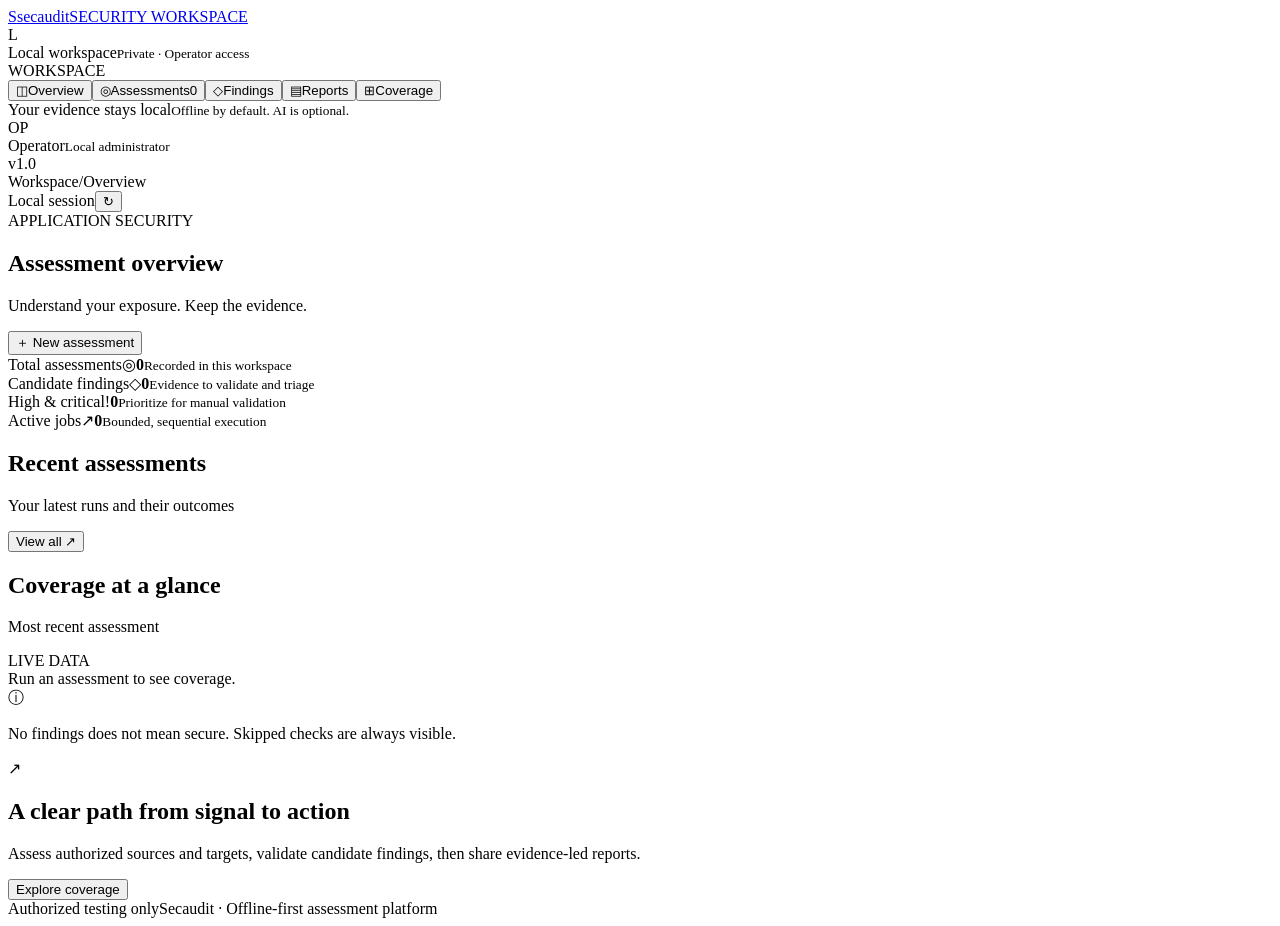
==== secaudit/static/index.html @ 478bf849 "Release Secaudit 0.3: local dashboard, offline provisioning and evidence reports Add authenticated q" ====
<!doctype html><html lang="en"><head><meta charset="utf-8"><meta name="viewport" content="width=device-width, initial-scale=1"><title>Secaudit — Assessment workspace</title><link rel="stylesheet" href="/static/style.css"><script defer src="/static/app.js"></script></head>
<body><aside class="sidebar"><a class="brand" href="#overview"><span class="brandmark">S</span><span>secaudit<span class="brand-sub">SECURITY WORKSPACE</span></span></a><div class="workspace"><span class="workspace-icon">L</span><div>Local workspace<small>Private · Operator access</small></div><span class="online"></span></div><div class="nav-label">WORKSPACE</div><nav><button class="nav active" data-view="overview"><span>◫</span>Overview</button><button class="nav" data-view="assessments"><span>◎</span>Assessments<span id="nav-count" class="nav-count">0</span></button><button class="nav" data-view="findings"><span>◇</span>Findings</button><button class="nav" data-view="reports"><span>▤</span>Reports</button><button class="nav" data-view="coverage"><span>⊞</span>Coverage</button></nav><div class="sidebar-bottom"><div class="private-note"><span class="online"></span> Your evidence stays local<small>Offline by default. AI is optional.</small></div><div class="operator"><span class="avatar">OP</span><div>Operator<small>Local administrator</small></div><span class="version" id="version">v1.0</span></div></div></aside>
<div class="shell"><header class="topbar"><div><span class="breadcrumb">Workspace</span><span class="slash">/</span><span id="breadcrumb-view">Overview</span></div><div class="top-actions"><span class="pill"><span class="online"></span>Local session</span><button class="icon-button" id="refresh" title="Refresh data" aria-label="Refresh data">↻</button></div></header><main><section class="page-heading"><div><div class="eyebrow">APPLICATION SECURITY</div><h1 id="page-title">Assessment overview</h1><p id="page-subtitle">Understand your exposure. Keep the evidence.</p></div><button class="primary" id="new-scan">＋ New assessment</button></section>
<div id="notice" role="status" hidden></div>
<section class="view" id="view-overview"><div class="stats"><article class="stat"><span>Total assessments<span class="stat-icon">◎</span></span><strong id="stat-runs">0</strong><small>Recorded in this workspace</small></article><article class="stat"><span>Candidate findings<span class="stat-icon">◇</span></span><strong id="stat-findings">0</strong><small>Evidence to validate and triage</small></article><article class="stat"><span>High & critical<span class="stat-icon risk-icon">!</span></span><strong id="stat-high">0</strong><small>Prioritize for manual validation</small></article><article class="stat"><span>Active jobs<span class="stat-icon">↗</span></span><strong id="stat-active">0</strong><small>Bounded, sequential execution</small></article></div>
<div class="overview-grid"><section class="panel recent-panel"><div class="panel-heading"><div><h2>Recent assessments</h2><p>Your latest runs and their outcomes</p></div><button class="text-button" data-view="assessments">View all ↗</button></div><div id="recent-runs"></div></section><section class="panel posture-panel"><div class="panel-heading"><div><h2>Coverage at a glance</h2><p>Most recent assessment</p></div><span class="tiny-label">LIVE DATA</span></div><div id="coverage-glance" class="coverage-glance"><div class="empty-small">Run an assessment to see coverage.</div></div><div class="coverage-note"><span>ⓘ</span><p>No findings does not mean secure. Skipped checks are always visible.</p></div></section></div>
<section class="getting-started"><div class="start-icon">↗</div><div><h2>A clear path from signal to action</h2><p>Assess authorized sources and targets, validate candidate findings, then share evidence-led reports.</p></div><button class="secondary" data-view="coverage">Explore coverage</button></section></section>
<section class="view" id="view-assessments" hidden><div class="panel"><div class="panel-heading"><div><h2>Assessment history</h2><p>Completed runs, queued work, and interrupted assessments</p></div></div><div id="jobs-list"></div><div id="all-runs"></div></div></section>
<section class="view" id="view-findings" hidden><div class="panel"><div class="panel-heading"><div><h2>Findings explorer</h2><p>Scanner observations remain separate from validated findings</p></div></div><div class="filterbar"><label class="search-field"><span>⌕</span><input id="finding-search" placeholder="Search title, rule or asset" aria-label="Search findings"></label><select id="finding-severity" aria-label="Filter by severity"><option value="">All severities</option><option>CRITICAL</option><option>HIGH</option><option>MEDIUM</option><option>LOW</option><option>INFO</option></select><select id="finding-run" aria-label="Select assessment"></select></div><div id="findings-list"></div></div></section>
<section class="view" id="view-reports" hidden><div class="panel"><div class="panel-heading"><div><h2>Evidence & reports</h2><p>Local exports for review, remediation, and retesting</p></div><select id="report-run" aria-label="Select report assessment"></select></div><div id="report-list" class="report-grid"></div></div></section>
<section class="view" id="view-coverage" hidden><div class="panel"><div class="panel-heading"><div><h2>Assessment coverage</h2><p>What ran, what was skipped, and where manual review is needed</p></div><select id="coverage-run" aria-label="Select coverage assessment"></select></div><div id="coverage-list"></div></div><div class="boundary-note"><h3>Evidence, not certification</h3><p>Framework mappings relate evidence to selected controls. They do not certify compliance or verify every requirement. Browser execution, destructive testing, and arbitrary business workflows are outside this release's supported checks.</p></div></section>
<footer><span><span class="online"></span>Authorized testing only</span><span>Secaudit · Offline-first assessment platform</span></footer></main></div>
<dialog id="scan-dialog"><form id="scan-form"><div class="dialog-head"><div class="eyebrow">NEW ASSESSMENT</div><button type="button" class="icon-button close-dialog" aria-label="Close">×</button></div><h2>Start with a defined scope.</h2><p class="muted">Preflight checks run automatically before testing begins.</p><label>Source directory<input id="scan-source" placeholder="/path/to/authorized/project" value="demo/source"></label><div class="or-line">or upload a source archive</div><label class="upload-box">ZIP archive <span>10 MB maximum · Never executed</span><input id="scan-archive" type="file" accept=".zip,application/zip"></label><label>Target URL <span class="optional">optional</span><input id="scan-target" type="url" placeholder="http://127.0.0.1:3000"></label><label id="scope-label" hidden>Authorization & scope JSON<textarea id="scan-scope" rows="5" spellcheck="false"></textarea></label><label>Assessment mode<select id="scan-preset"><option value="offline">Strict offline · No AI</option><option value="local-ai">Offline · Local AI</option><option value="api-ai">Connected AI · Explicit opt-in</option></select></label><p id="ai-note" class="mode-note">No public internet requests. Only explicitly scoped target connections.</p><label class="checkline"><input id="scan-authorized" type="checkbox" required><span>I am authorized to assess these sources and targets.</span></label><p id="scan-error" class="form-error" role="alert"></p><div class="dialog-actions"><button type="button" class="secondary close-dialog">Cancel</button><button class="primary" type="submit" id="submit-scan">Start assessment →</button></div></form></dialog>
<dialog id="finding-dialog"><div class="dialog-head"><div class="eyebrow">FINDING DETAIL</div><button class="icon-button close-detail" aria-label="Close">×</button></div><div id="finding-detail"></div></dialog>
</body></html>
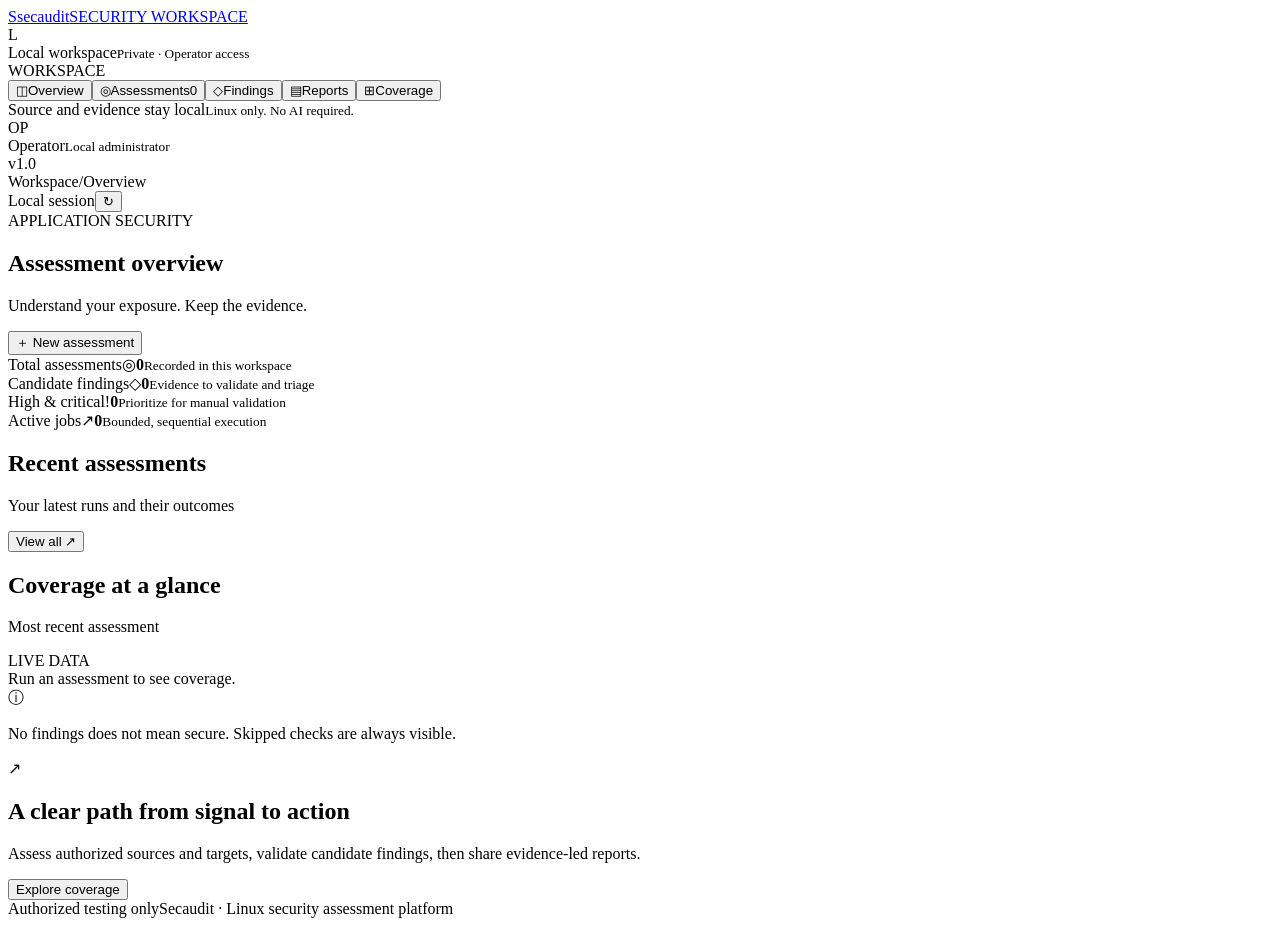
==== commit 59abfc35: "Release 0.4: Linux-only non-AI scanning with explicit internet mode Remove Windows/WSL provisioning " ====
--- a/secaudit/static/index.html
+++ b/secaudit/static/index.html
@@ -1,5 +1,5 @@
 <!doctype html><html lang="en"><head><meta charset="utf-8"><meta name="viewport" content="width=device-width, initial-scale=1"><title>Secaudit — Assessment workspace</title><link rel="stylesheet" href="/static/style.css"><script defer src="/static/app.js"></script></head>
-<body><aside class="sidebar"><a class="brand" href="#overview"><span class="brandmark">S</span><span>secaudit<span class="brand-sub">SECURITY WORKSPACE</span></span></a><div class="workspace"><span class="workspace-icon">L</span><div>Local workspace<small>Private · Operator access</small></div><span class="online"></span></div><div class="nav-label">WORKSPACE</div><nav><button class="nav active" data-view="overview"><span>◫</span>Overview</button><button class="nav" data-view="assessments"><span>◎</span>Assessments<span id="nav-count" class="nav-count">0</span></button><button class="nav" data-view="findings"><span>◇</span>Findings</button><button class="nav" data-view="reports"><span>▤</span>Reports</button><button class="nav" data-view="coverage"><span>⊞</span>Coverage</button></nav><div class="sidebar-bottom"><div class="private-note"><span class="online"></span> Your evidence stays local<small>Offline by default. AI is optional.</small></div><div class="operator"><span class="avatar">OP</span><div>Operator<small>Local administrator</small></div><span class="version" id="version">v1.0</span></div></div></aside>
+<body><aside class="sidebar"><a class="brand" href="#overview"><span class="brandmark">S</span><span>secaudit<span class="brand-sub">SECURITY WORKSPACE</span></span></a><div class="workspace"><span class="workspace-icon">L</span><div>Local workspace<small>Private · Operator access</small></div><span class="online"></span></div><div class="nav-label">WORKSPACE</div><nav><button class="nav active" data-view="overview"><span>◫</span>Overview</button><button class="nav" data-view="assessments"><span>◎</span>Assessments<span id="nav-count" class="nav-count">0</span></button><button class="nav" data-view="findings"><span>◇</span>Findings</button><button class="nav" data-view="reports"><span>▤</span>Reports</button><button class="nav" data-view="coverage"><span>⊞</span>Coverage</button></nav><div class="sidebar-bottom"><div class="private-note"><span class="online"></span> Source and evidence stay local<small>Linux only. No AI required.</small></div><div class="operator"><span class="avatar">OP</span><div>Operator<small>Local administrator</small></div><span class="version" id="version">v1.0</span></div></div></aside>
 <div class="shell"><header class="topbar"><div><span class="breadcrumb">Workspace</span><span class="slash">/</span><span id="breadcrumb-view">Overview</span></div><div class="top-actions"><span class="pill"><span class="online"></span>Local session</span><button class="icon-button" id="refresh" title="Refresh data" aria-label="Refresh data">↻</button></div></header><main><section class="page-heading"><div><div class="eyebrow">APPLICATION SECURITY</div><h1 id="page-title">Assessment overview</h1><p id="page-subtitle">Understand your exposure. Keep the evidence.</p></div><button class="primary" id="new-scan">＋ New assessment</button></section>
 <div id="notice" role="status" hidden></div>
 <section class="view" id="view-overview"><div class="stats"><article class="stat"><span>Total assessments<span class="stat-icon">◎</span></span><strong id="stat-runs">0</strong><small>Recorded in this workspace</small></article><article class="stat"><span>Candidate findings<span class="stat-icon">◇</span></span><strong id="stat-findings">0</strong><small>Evidence to validate and triage</small></article><article class="stat"><span>High & critical<span class="stat-icon risk-icon">!</span></span><strong id="stat-high">0</strong><small>Prioritize for manual validation</small></article><article class="stat"><span>Active jobs<span class="stat-icon">↗</span></span><strong id="stat-active">0</strong><small>Bounded, sequential execution</small></article></div>
@@ -9,7 +9,7 @@
 <section class="view" id="view-findings" hidden><div class="panel"><div class="panel-heading"><div><h2>Findings explorer</h2><p>Scanner observations remain separate from validated findings</p></div></div><div class="filterbar"><label class="search-field"><span>⌕</span><input id="finding-search" placeholder="Search title, rule or asset" aria-label="Search findings"></label><select id="finding-severity" aria-label="Filter by severity"><option value="">All severities</option><option>CRITICAL</option><option>HIGH</option><option>MEDIUM</option><option>LOW</option><option>INFO</option></select><select id="finding-run" aria-label="Select assessment"></select></div><div id="findings-list"></div></div></section>
 <section class="view" id="view-reports" hidden><div class="panel"><div class="panel-heading"><div><h2>Evidence & reports</h2><p>Local exports for review, remediation, and retesting</p></div><select id="report-run" aria-label="Select report assessment"></select></div><div id="report-list" class="report-grid"></div></div></section>
 <section class="view" id="view-coverage" hidden><div class="panel"><div class="panel-heading"><div><h2>Assessment coverage</h2><p>What ran, what was skipped, and where manual review is needed</p></div><select id="coverage-run" aria-label="Select coverage assessment"></select></div><div id="coverage-list"></div></div><div class="boundary-note"><h3>Evidence, not certification</h3><p>Framework mappings relate evidence to selected controls. They do not certify compliance or verify every requirement. Browser execution, destructive testing, and arbitrary business workflows are outside this release's supported checks.</p></div></section>
-<footer><span><span class="online"></span>Authorized testing only</span><span>Secaudit · Offline-first assessment platform</span></footer></main></div>
-<dialog id="scan-dialog"><form id="scan-form"><div class="dialog-head"><div class="eyebrow">NEW ASSESSMENT</div><button type="button" class="icon-button close-dialog" aria-label="Close">×</button></div><h2>Start with a defined scope.</h2><p class="muted">Preflight checks run automatically before testing begins.</p><label>Source directory<input id="scan-source" placeholder="/path/to/authorized/project" value="demo/source"></label><div class="or-line">or upload a source archive</div><label class="upload-box">ZIP archive <span>10 MB maximum · Never executed</span><input id="scan-archive" type="file" accept=".zip,application/zip"></label><label>Target URL <span class="optional">optional</span><input id="scan-target" type="url" placeholder="http://127.0.0.1:3000"></label><label id="scope-label" hidden>Authorization & scope JSON<textarea id="scan-scope" rows="5" spellcheck="false"></textarea></label><label>Assessment mode<select id="scan-preset"><option value="offline">Strict offline · No AI</option><option value="local-ai">Offline · Local AI</option><option value="api-ai">Connected AI · Explicit opt-in</option></select></label><p id="ai-note" class="mode-note">No public internet requests. Only explicitly scoped target connections.</p><label class="checkline"><input id="scan-authorized" type="checkbox" required><span>I am authorized to assess these sources and targets.</span></label><p id="scan-error" class="form-error" role="alert"></p><div class="dialog-actions"><button type="button" class="secondary close-dialog">Cancel</button><button class="primary" type="submit" id="submit-scan">Start assessment →</button></div></form></dialog>
+<footer><span><span class="online"></span>Authorized testing only</span><span>Secaudit · Linux security assessment platform</span></footer></main></div>
+<dialog id="scan-dialog"><form id="scan-form"><div class="dialog-head"><div class="eyebrow">NEW ASSESSMENT</div><button type="button" class="icon-button close-dialog" aria-label="Close">×</button></div><h2>Start with a defined scope.</h2><p class="muted">Preflight checks run automatically before testing begins.</p><label>Source directory<input id="scan-source" placeholder="/path/to/authorized/project" value="demo/source"></label><div class="or-line">or upload a source archive</div><label class="upload-box">ZIP archive <span>10 MB maximum · Never executed</span><input id="scan-archive" type="file" accept=".zip,application/zip"></label><label>Target URL <span class="optional">optional</span><input id="scan-target" type="url" placeholder="http://127.0.0.1:3000"></label><label id="scope-label" hidden>Authorization & scope JSON<textarea id="scan-scope" rows="5" spellcheck="false"></textarea></label><label>Assessment mode<select id="scan-preset"><option value="internet">Internet access · No AI</option><option value="offline">Strict offline · No AI</option></select></label><p id="ai-note" class="mode-note">Scoped targets and OSV package lookups. Package names and versions leave this machine; source and credentials stay local.</p><label class="checkline"><input id="scan-authorized" type="checkbox" required><span>I am authorized to assess these sources and targets.</span></label><p id="scan-error" class="form-error" role="alert"></p><div class="dialog-actions"><button type="button" class="secondary close-dialog">Cancel</button><button class="primary" type="submit" id="submit-scan">Start assessment →</button></div></form></dialog>
 <dialog id="finding-dialog"><div class="dialog-head"><div class="eyebrow">FINDING DETAIL</div><button class="icon-button close-detail" aria-label="Close">×</button></div><div id="finding-detail"></div></dialog>
 </body></html>
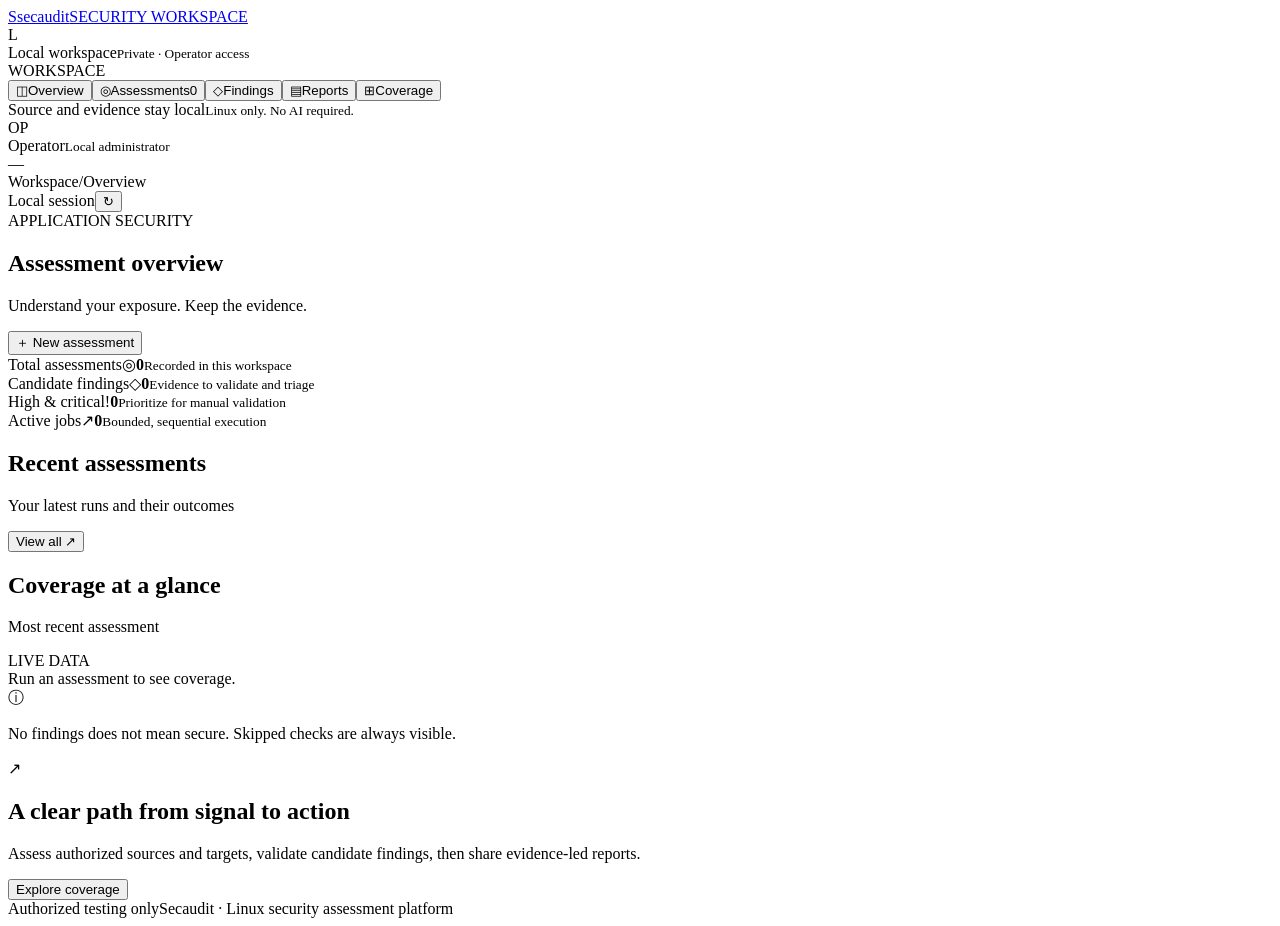
==== commit e0206a1b: "Add real browser and offline distribution acceptance gates for v1.0" ====
--- a/secaudit/static/index.html
+++ b/secaudit/static/index.html
@@ -1,5 +1,5 @@
 <!doctype html><html lang="en"><head><meta charset="utf-8"><meta name="viewport" content="width=device-width, initial-scale=1"><title>Secaudit — Assessment workspace</title><link rel="stylesheet" href="/static/style.css"><script defer src="/static/app.js"></script></head>
-<body><aside class="sidebar"><a class="brand" href="#overview"><span class="brandmark">S</span><span>secaudit<span class="brand-sub">SECURITY WORKSPACE</span></span></a><div class="workspace"><span class="workspace-icon">L</span><div>Local workspace<small>Private · Operator access</small></div><span class="online"></span></div><div class="nav-label">WORKSPACE</div><nav><button class="nav active" data-view="overview"><span>◫</span>Overview</button><button class="nav" data-view="assessments"><span>◎</span>Assessments<span id="nav-count" class="nav-count">0</span></button><button class="nav" data-view="findings"><span>◇</span>Findings</button><button class="nav" data-view="reports"><span>▤</span>Reports</button><button class="nav" data-view="coverage"><span>⊞</span>Coverage</button></nav><div class="sidebar-bottom"><div class="private-note"><span class="online"></span> Source and evidence stay local<small>Linux only. No AI required.</small></div><div class="operator"><span class="avatar">OP</span><div>Operator<small>Local administrator</small></div><span class="version" id="version">v1.0</span></div></div></aside>
+<body><aside class="sidebar"><a class="brand" href="#overview"><span class="brandmark">S</span><span>secaudit<span class="brand-sub">SECURITY WORKSPACE</span></span></a><div class="workspace"><span class="workspace-icon">L</span><div>Local workspace<small>Private · Operator access</small></div><span class="online"></span></div><div class="nav-label">WORKSPACE</div><nav><button class="nav active" data-view="overview"><span>◫</span>Overview</button><button class="nav" data-view="assessments"><span>◎</span>Assessments<span id="nav-count" class="nav-count">0</span></button><button class="nav" data-view="findings"><span>◇</span>Findings</button><button class="nav" data-view="reports"><span>▤</span>Reports</button><button class="nav" data-view="coverage"><span>⊞</span>Coverage</button></nav><div class="sidebar-bottom"><div class="private-note"><span class="online"></span> Source and evidence stay local<small>Linux only. No AI required.</small></div><div class="operator"><span class="avatar">OP</span><div>Operator<small>Local administrator</small></div><span class="version" id="version">—</span></div></div></aside>
 <div class="shell"><header class="topbar"><div><span class="breadcrumb">Workspace</span><span class="slash">/</span><span id="breadcrumb-view">Overview</span></div><div class="top-actions"><span class="pill"><span class="online"></span>Local session</span><button class="icon-button" id="refresh" title="Refresh data" aria-label="Refresh data">↻</button></div></header><main><section class="page-heading"><div><div class="eyebrow">APPLICATION SECURITY</div><h1 id="page-title">Assessment overview</h1><p id="page-subtitle">Understand your exposure. Keep the evidence.</p></div><button class="primary" id="new-scan">＋ New assessment</button></section>
 <div id="notice" role="status" hidden></div>
 <section class="view" id="view-overview"><div class="stats"><article class="stat"><span>Total assessments<span class="stat-icon">◎</span></span><strong id="stat-runs">0</strong><small>Recorded in this workspace</small></article><article class="stat"><span>Candidate findings<span class="stat-icon">◇</span></span><strong id="stat-findings">0</strong><small>Evidence to validate and triage</small></article><article class="stat"><span>High & critical<span class="stat-icon risk-icon">!</span></span><strong id="stat-high">0</strong><small>Prioritize for manual validation</small></article><article class="stat"><span>Active jobs<span class="stat-icon">↗</span></span><strong id="stat-active">0</strong><small>Bounded, sequential execution</small></article></div>
@@ -10,6 +10,6 @@
 <section class="view" id="view-reports" hidden><div class="panel"><div class="panel-heading"><div><h2>Evidence & reports</h2><p>Local exports for review, remediation, and retesting</p></div><select id="report-run" aria-label="Select report assessment"></select></div><div id="report-list" class="report-grid"></div></div></section>
 <section class="view" id="view-coverage" hidden><div class="panel"><div class="panel-heading"><div><h2>Assessment coverage</h2><p>What ran, what was skipped, and where manual review is needed</p></div><select id="coverage-run" aria-label="Select coverage assessment"></select></div><div id="coverage-list"></div></div><div class="boundary-note"><h3>Evidence, not certification</h3><p>Framework mappings relate evidence to selected controls. They do not certify compliance or verify every requirement. Browser execution, destructive testing, and arbitrary business workflows are outside this release's supported checks.</p></div></section>
 <footer><span><span class="online"></span>Authorized testing only</span><span>Secaudit · Linux security assessment platform</span></footer></main></div>
-<dialog id="scan-dialog"><form id="scan-form"><div class="dialog-head"><div class="eyebrow">NEW ASSESSMENT</div><button type="button" class="icon-button close-dialog" aria-label="Close">×</button></div><h2>Start with a defined scope.</h2><p class="muted">Preflight checks run automatically before testing begins.</p><label>Source directory<input id="scan-source" placeholder="/path/to/authorized/project" value="demo/source"></label><div class="or-line">or upload a source archive</div><label class="upload-box">ZIP archive <span>10 MB maximum · Never executed</span><input id="scan-archive" type="file" accept=".zip,application/zip"></label><label>Target URL <span class="optional">optional</span><input id="scan-target" type="url" placeholder="http://127.0.0.1:3000"></label><label id="scope-label" hidden>Authorization & scope JSON<textarea id="scan-scope" rows="5" spellcheck="false"></textarea></label><label>Assessment mode<select id="scan-preset"><option value="internet">Internet access · No AI</option><option value="offline">Strict offline · No AI</option></select></label><p id="ai-note" class="mode-note">Scoped targets and OSV package lookups. Package names and versions leave this machine; source and credentials stay local.</p><label class="checkline"><input id="scan-authorized" type="checkbox" required><span>I am authorized to assess these sources and targets.</span></label><p id="scan-error" class="form-error" role="alert"></p><div class="dialog-actions"><button type="button" class="secondary close-dialog">Cancel</button><button class="primary" type="submit" id="submit-scan">Start assessment →</button></div></form></dialog>
-<dialog id="finding-dialog"><div class="dialog-head"><div class="eyebrow">FINDING DETAIL</div><button class="icon-button close-detail" aria-label="Close">×</button></div><div id="finding-detail"></div></dialog>
+<dialog id="scan-dialog" aria-labelledby="scan-title"><form id="scan-form"><div class="dialog-head"><div class="eyebrow">NEW ASSESSMENT</div><button type="button" class="icon-button close-dialog" aria-label="Close">×</button></div><h2 id="scan-title">Start with a defined scope.</h2><p class="muted">Preflight checks run automatically before testing begins.</p><label>Source directory<input id="scan-source" placeholder="/path/to/authorized/project" value="demo/source"></label><div class="or-line">or upload a source archive</div><label class="upload-box">ZIP archive <span>10 MB maximum · Never executed</span><input id="scan-archive" type="file" accept=".zip,application/zip"></label><label>Target URL <span class="optional">optional</span><input id="scan-target" type="url" placeholder="http://127.0.0.1:3000"></label><label id="scope-label" hidden>Authorization & scope JSON<textarea id="scan-scope" rows="5" spellcheck="false"></textarea></label><label>Assessment mode<select id="scan-preset"><option value="internet">Internet access · No AI</option><option value="offline">Strict offline · No AI</option></select></label><p id="ai-note" class="mode-note">Scoped targets and OSV package lookups. Package names and versions leave this machine; source and credentials stay local.</p><label class="checkline"><input id="scan-authorized" type="checkbox" required><span>I am authorized to assess these sources and targets.</span></label><p id="scan-error" class="form-error" role="alert"></p><div class="dialog-actions"><button type="button" class="secondary close-dialog">Cancel</button><button class="primary" type="submit" id="submit-scan">Start assessment →</button></div></form></dialog>
+<dialog id="finding-dialog" aria-labelledby="finding-title"><div class="dialog-head"><div class="eyebrow">FINDING DETAIL</div><button class="icon-button close-detail" aria-label="Close">×</button></div><div id="finding-detail"></div></dialog>
 </body></html>
